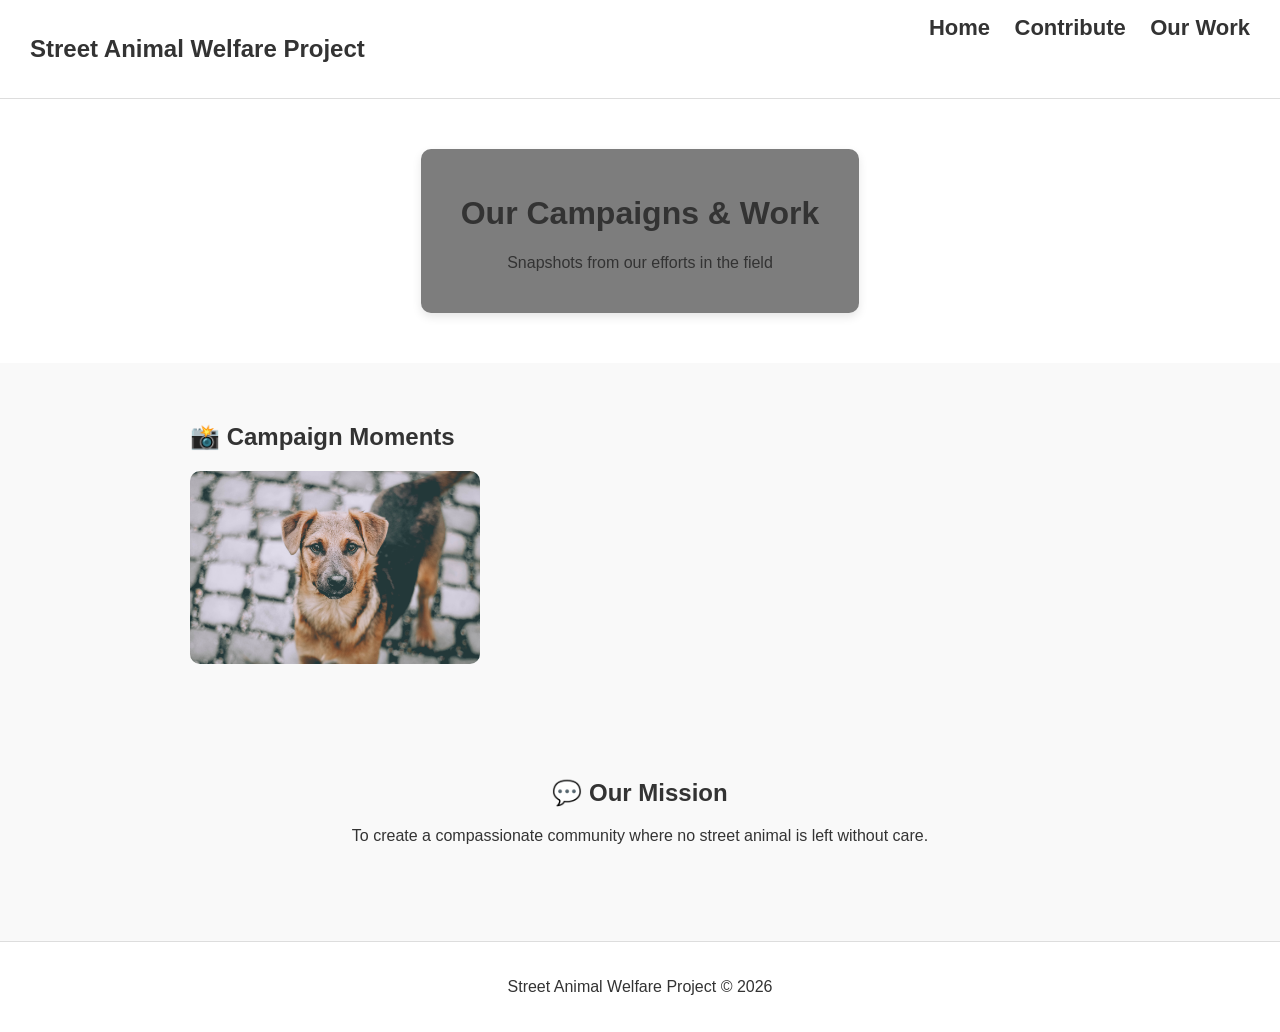
==== work.html @ 9567a252 "added all files" ====
<!DOCTYPE html>
<html>
<head>
  <title>Our Work - Street Animal Welfare Project</title>
  <link rel="stylesheet" href="styles.css">
</head>
<body>

<nav>
  <h2>Street Animal Welfare Project</h2>
  <div>
    <a href="index.html">Home</a>
    <a href="contribute.html">Contribute</a>
    <a href="work.html">Our Work</a>
  </div>
</nav>

<header class="hero small">
  <div class="text-box">
    <h1>Our Campaigns & Work</h1>
    <p>Snapshots from our efforts in the field</p>
  </div>
</header>

<section class="section">
  <h2>📸 Campaign Moments</h2>
  <div class="grid">
    <img src="dog.jpg" alt="">
    <img src="cat.jpg" alt="">
    <img src="bird.jpg" alt="">
    <img src="cat.jpg" alt="">
  </div>
</section>

<section class="section center">
  <h2>💬 Our Mission</h2>
  <p>
    To create a compassionate community where no street animal is left without care.
  </p>
</section>

<footer>
  <p>Street Animal Welfare Project © 2026</p>
</footer>

</body>
</html>
---- styles.css ----
body {
  margin: 0;
  font-family: Arial, sans-serif;
  background: #f9f9f9;
  color: #333;
}

/* NAVBAR */
nav {
  display: flex;
  justify-content: space-between;
  padding: 15px 30px;
  background: white;
  border-bottom: 1px solid #ddd;
}

nav a {
  margin-left: 20px;
  text-decoration: none;
  color: #333;
  font-size: 22px;
  font-weight: 600;
}

/* HERO */
.hero {
  text-align: center;
  padding: 80px 20px;
  background: #ffffff;
}

.hero.small {
  padding: 50px 20px;
}

/* SECTIONS */
.section {
  padding: 40px 20px;
  max-width: 900px;
  margin: auto;
}

.center {
  text-align: center;
}

/* GRID IMAGES */
.grid {
  display: grid;
  grid-template-columns: repeat(auto-fit, minmax(220px, 1fr));
  gap: 15px;
}

.grid img {
  width: 100%;
  border-radius: 10px;
}

/* BUTTON */
.button {
  display: inline-block;
  padding: 10px 20px;
  background: black;
  color: white;
  text-decoration: none;
  margin-top: 10px;
  border-radius: 5px;
}

/* FOOTER */
footer {
  text-align: center;
  padding: 20px;
  background: white;
  border-top: 1px solid #ddd;
  margin-top: 40px;
}

.hero-image {
  height: 80vh;
  background-image: url("dogsintro.jpg");
  background-size: cover;
  background-position: center;
  display: flex;
  align-items: center;
  justify-content: center;
  position: relative;
  color: white;
  text-align: center;
}

/* Dark overlay so text is readable */
.overlay {
  background: rgba(0, 0, 0, 0.5);
  padding: 40px;
  border-radius: 10px;
}

.overlay h1 {
  font-size: 2.5rem;
  margin: 0;
}

.overlay p {
  margin-top: 10px;
  font-size: 1.2rem;
}

/* Background image hero */
.hero-image {
  height: 80vh;
  background-size: cover;
  background-position: center;
  display: flex;
  align-items: center;
  justify-content: center;
  position: relative;
  color: white;
  text-align: center;
}

/* Smaller version for contribute page */
.small-hero {
  height: 50vh;
  background-image: url("contributecats.jpg");
}

/* Overlay for readability */
.overlay {
  background: rgba(0, 0, 0, 0.5);
  padding: 30px;
  border-radius: 10px;
}

.text-box {
  background: rgb(125, 125, 125);          /* white box (you can change color) */
  padding: 25px 40px;
  border-radius: 10px;
  display: inline-block;
  box-shadow: 0 4px 10px rgba(0,0,0,0.1);
}
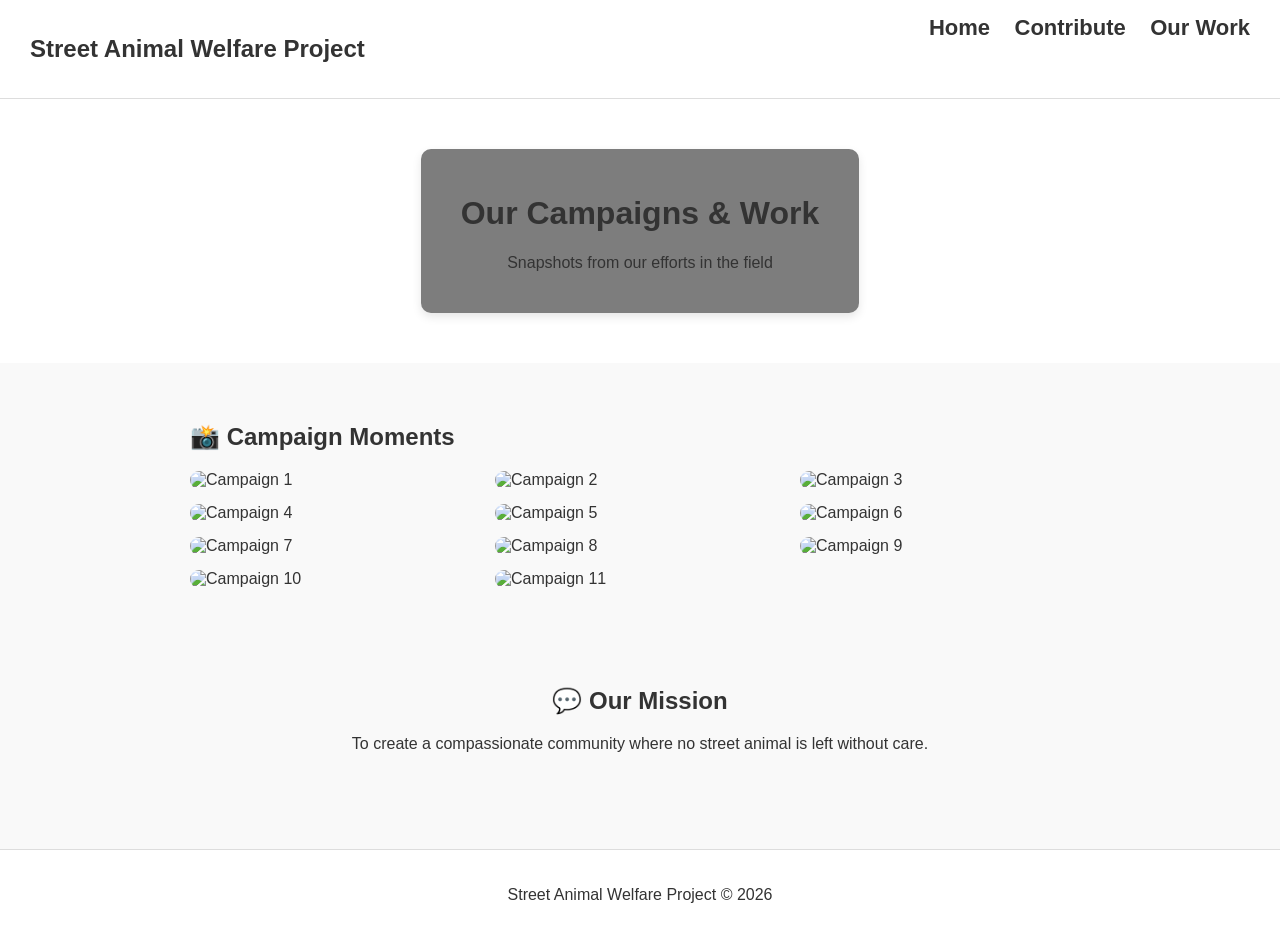
==== commit cf730977: "Updated pictures and links" ====
--- a/work.html
+++ b/work.html
@@ -25,10 +25,17 @@
 <section class="section">
   <h2>📸 Campaign Moments</h2>
   <div class="grid">
-    <img src="dog.jpg" alt="">
-    <img src="cat.jpg" alt="">
-    <img src="bird.jpg" alt="">
-    <img src="cat.jpg" alt="">
+    <img src="1.jpg" alt="Campaign 1">
+    <img src="2.jpg" alt="Campaign 2">
+    <img src="3.jpg" alt="Campaign 3">
+    <img src="4.jpg" alt="Campaign 4">
+    <img src="5.jpg" alt="Campaign 5">
+    <img src="6.jpg" alt="Campaign 6">
+    <img src="7.jpg" alt="Campaign 7">
+    <img src="8.jpg" alt="Campaign 8">
+    <img src="9.jpg" alt="Campaign 9">
+    <img src="10.jpg" alt="Campaign 10">
+    <img src="11.jpg" alt="Campaign 11">
   </div>
 </section>
 
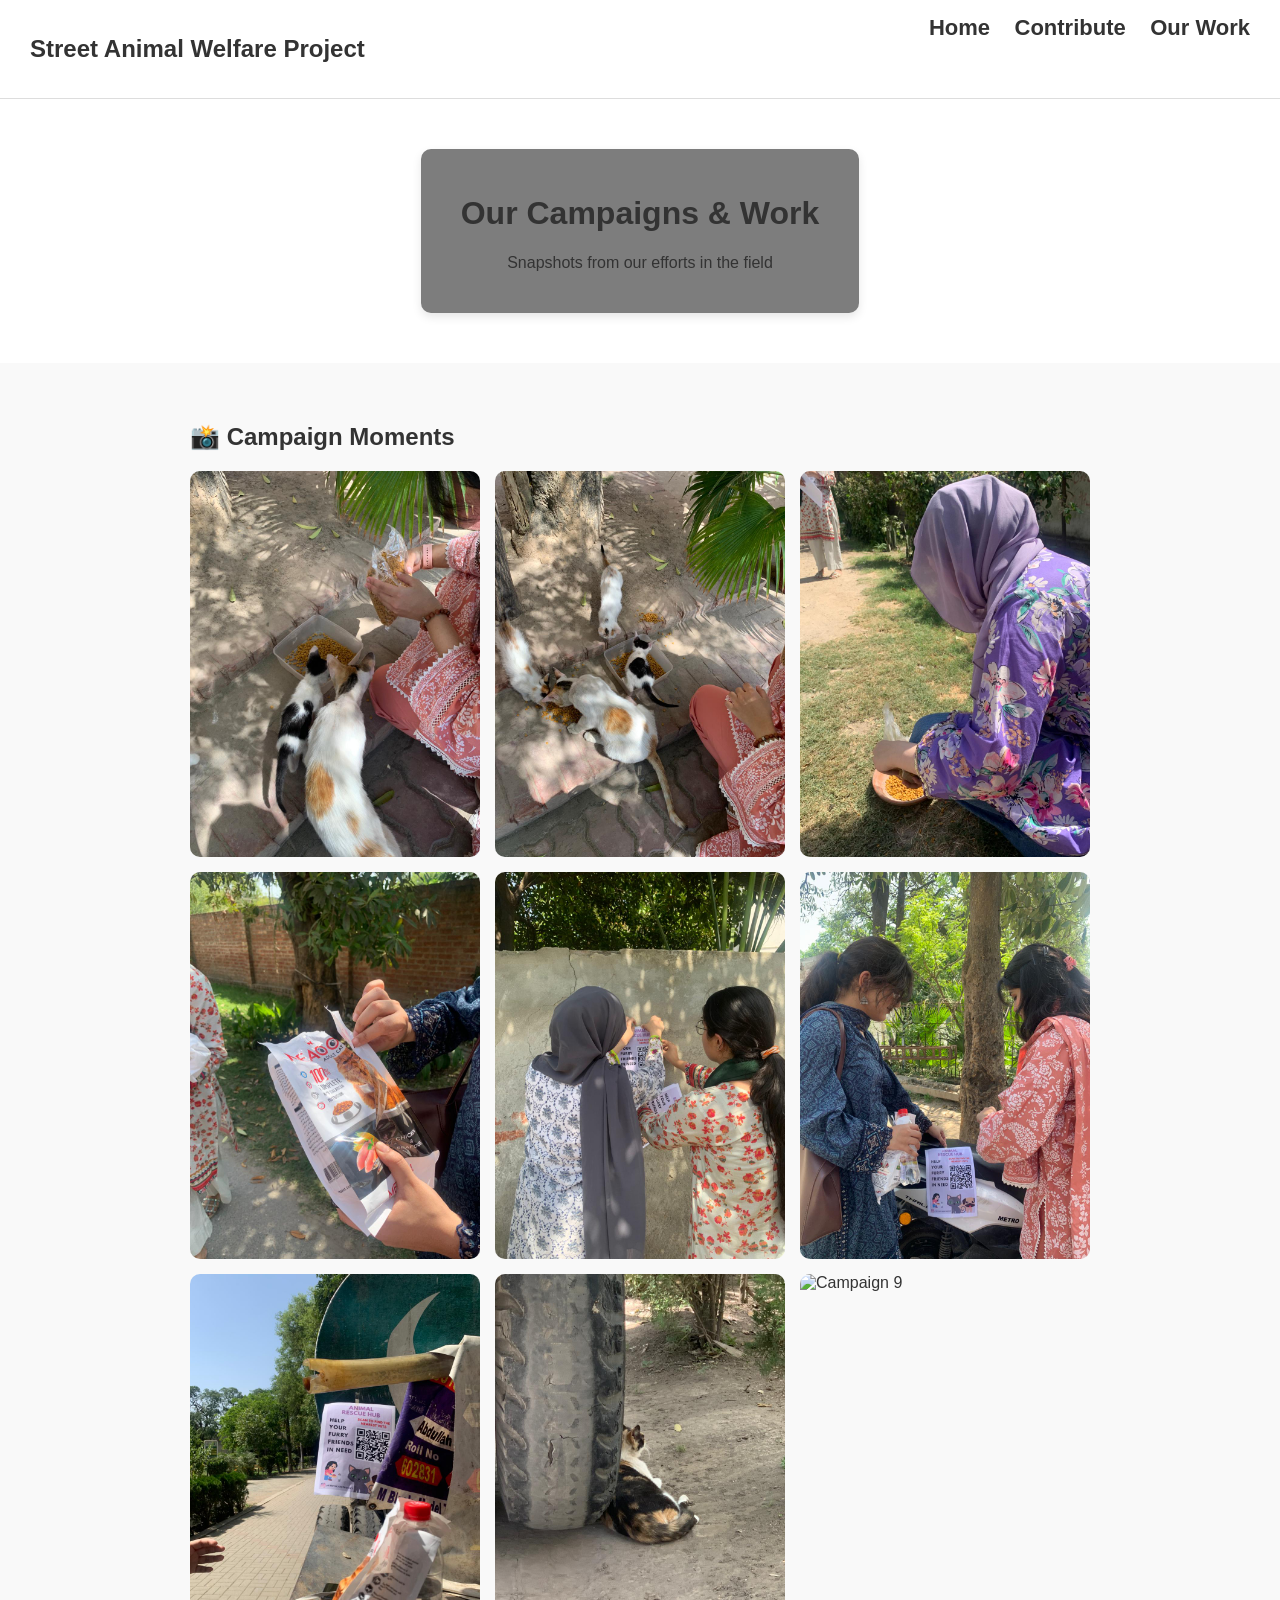
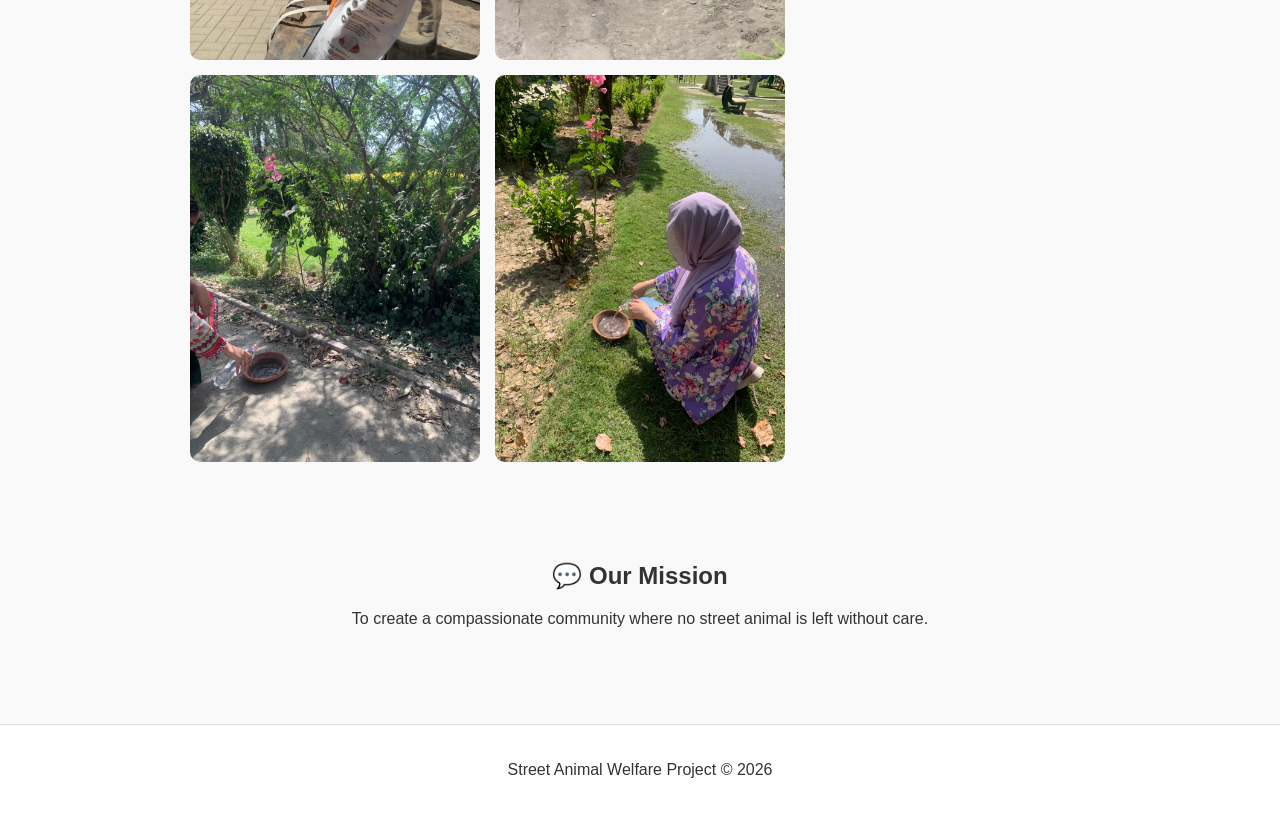
==== commit 5699315e: "fixing bug" ====
--- a/work.html
+++ b/work.html
@@ -25,17 +25,17 @@
 <section class="section">
   <h2>📸 Campaign Moments</h2>
   <div class="grid">
-    <img src="1.jpg" alt="Campaign 1">
-    <img src="2.jpg" alt="Campaign 2">
-    <img src="3.jpg" alt="Campaign 3">
-    <img src="4.jpg" alt="Campaign 4">
-    <img src="5.jpg" alt="Campaign 5">
-    <img src="6.jpg" alt="Campaign 6">
-    <img src="7.jpg" alt="Campaign 7">
-    <img src="8.jpg" alt="Campaign 8">
-    <img src="9.jpg" alt="Campaign 9">
-    <img src="10.jpg" alt="Campaign 10">
-    <img src="11.jpg" alt="Campaign 11">
+    <img src="1.jpeg" alt="Campaign 1">
+    <img src="2.jpeg" alt="Campaign 2">
+    <img src="3.jpeg" alt="Campaign 3">
+    <img src="4.jpeg" alt="Campaign 4">
+    <img src="5.jpeg" alt="Campaign 5">
+    <img src="6.jpeg" alt="Campaign 6">
+    <img src="7.jpeg" alt="Campaign 7">
+    <img src="8.jpeg" alt="Campaign 8">
+    <img src="9.jpeg" alt="Campaign 9">
+    <img src="10.jpeg" alt="Campaign 10">
+    <img src="11.jpeg" alt="Campaign 11">
   </div>
 </section>
 
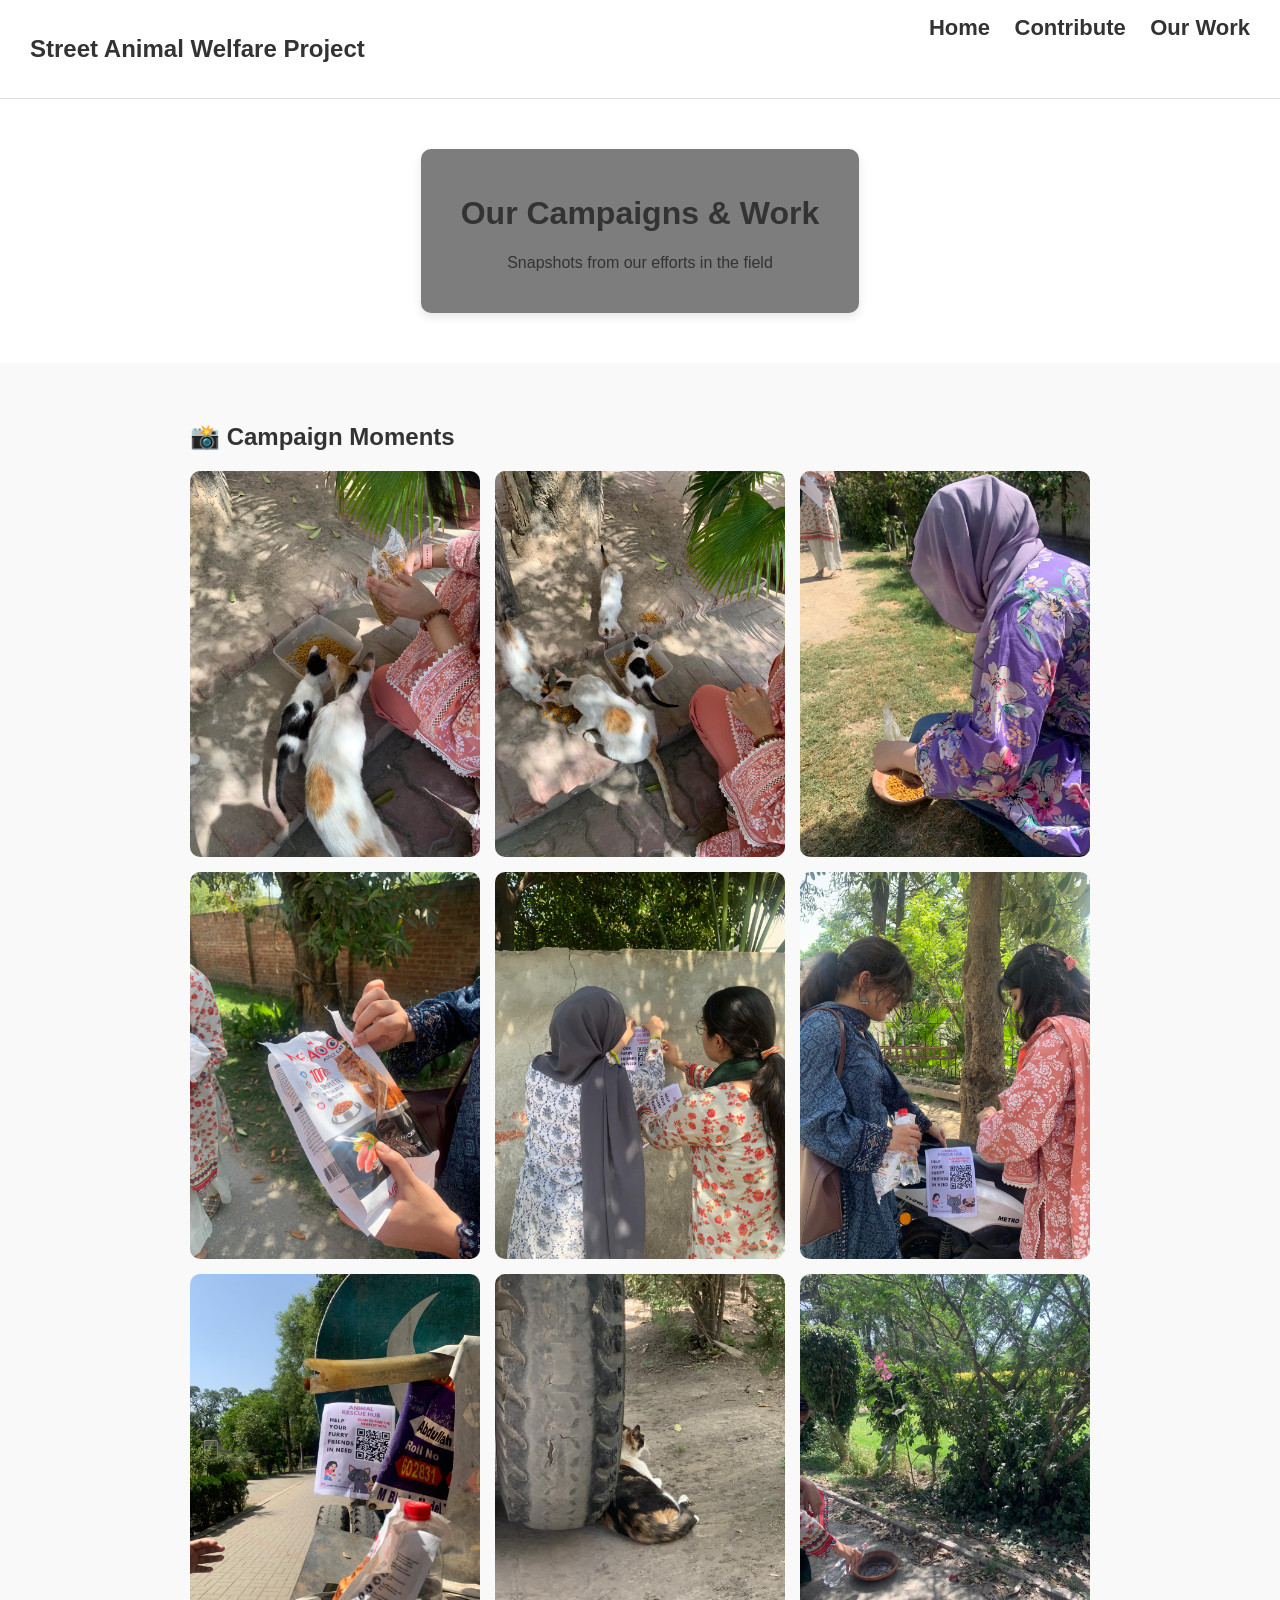
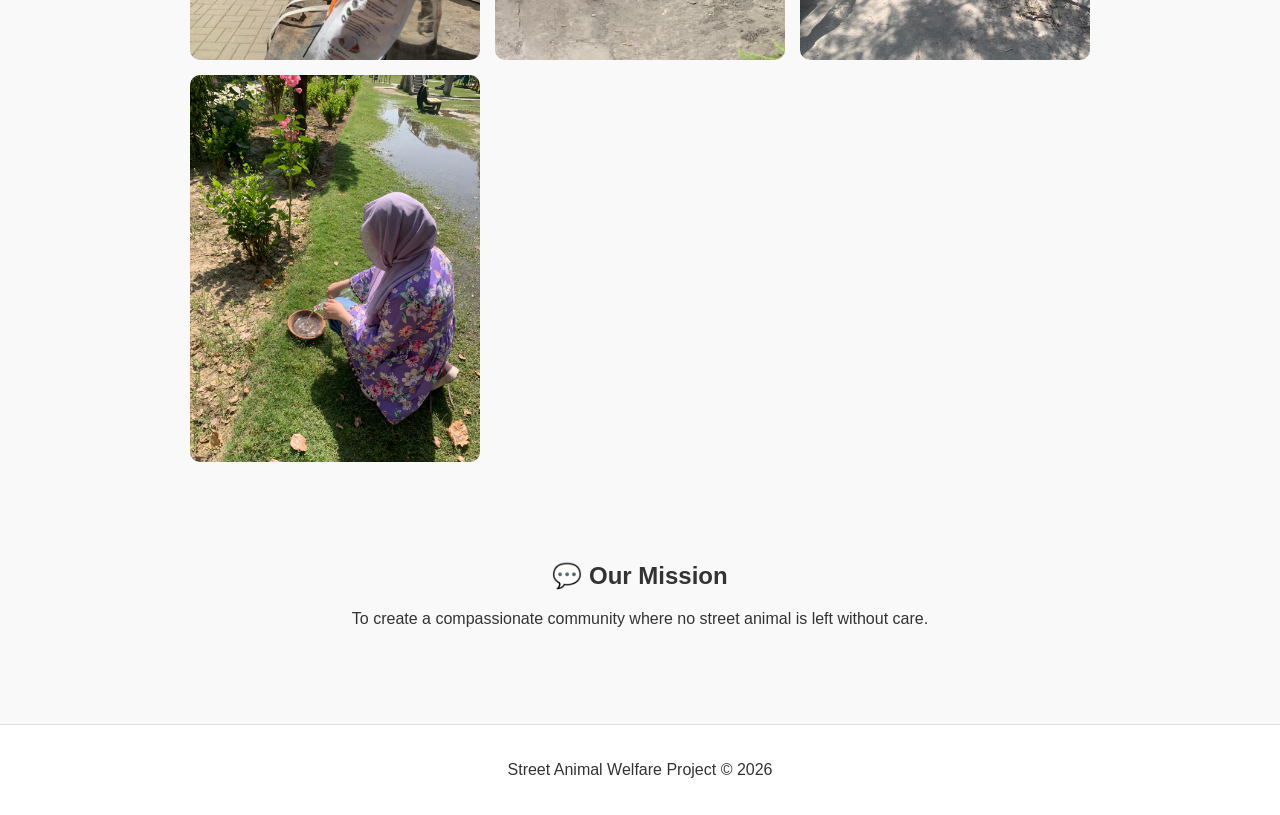
==== commit 461cbfe4: "Edited Images" ====
--- a/work.html
+++ b/work.html
@@ -33,7 +33,6 @@
     <img src="6.jpeg" alt="Campaign 6">
     <img src="7.jpeg" alt="Campaign 7">
     <img src="8.jpeg" alt="Campaign 8">
-    <img src="9.jpeg" alt="Campaign 9">
     <img src="10.jpeg" alt="Campaign 10">
     <img src="11.jpeg" alt="Campaign 11">
   </div>
